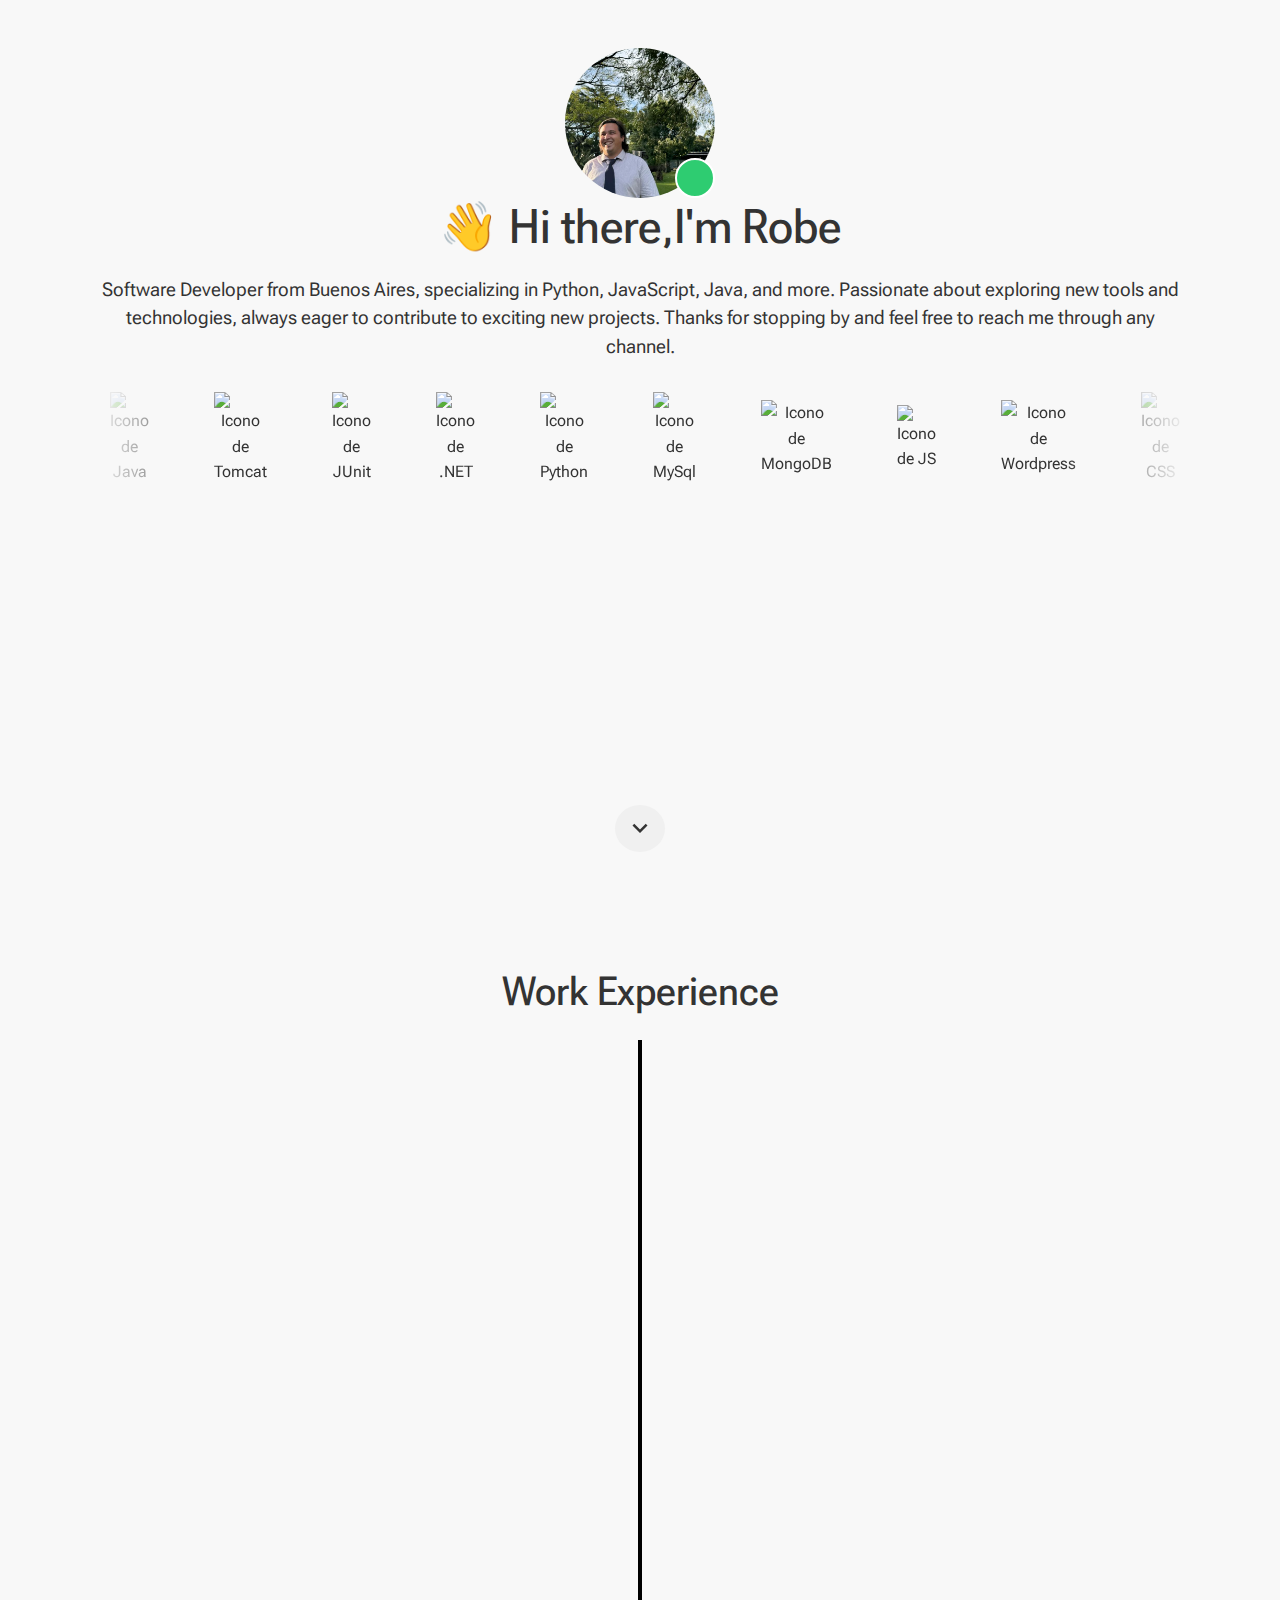
==== src/index.html @ 0a7ef0d7 "Initial commit" ====
<!DOCTYPE html>
<html lang="es">

<head>
    <meta charset="UTF-8">
    <meta name="viewport" content="width=device-width, initial-scale=1.0">
    <title>Roberto Sanabria</title>
    <!-- Bootstrap CSS -->
    <link href="https://cdn.jsdelivr.net/npm/bootstrap@5.3.0/dist/css/bootstrap.min.css" rel="stylesheet">
    <link rel="preconnect" href="https://fonts.googleapis.com">
    <link rel="preconnect" href="https://fonts.gstatic.com" crossorigin>
    <link href="https://fonts.googleapis.com/css2?family=Roboto+Flex:opsz,wght@8..144,100..1000&display=swap"
        rel="stylesheet">
        <link rel="icon" href="assets/images/bars-sort.svg" type="image/x-icon">
    <link rel="stylesheet" type="text/css"
        href="https://cdnjs.cloudflare.com/ajax/libs/slick-carousel/1.8.1/slick.min.css" />
    <link rel="stylesheet" type="text/css"
        href="https://cdnjs.cloudflare.com/ajax/libs/slick-carousel/1.8.1/slick-theme.min.css" />
    <script src="https://code.jquery.com/jquery-3.6.0.min.js"></script>
    <script type="text/javascript"
        src="https://cdnjs.cloudflare.com/ajax/libs/slick-carousel/1.8.1/slick.min.js"></script>

    <link rel="stylesheet" href="assets/css/styles.css">
    <script src="assets/js/scripts.js"></script>
</head>

<body>

    <!-- Sección de Presentación -->
    <section id="presentacion" class="container text-center py-5">
        <div class="contenedor">
            <div class="perfil-con-estado">
                <img src="assets/images/profile.png" alt="Foto de perfil de Roberto" class="foto-perfil">
                <span class="estado-online"></span>
            </div>
            <div class="contenido">
                <h1>👋 Hi there,<span class="changing-text">I'm Roberto</span></h1>
                <p>Software Developer from Buenos Aires, specializing in Python, JavaScript, Java, and more. Passionate
                    about exploring new tools and technologies, always eager to contribute to exciting new projects.
                    Thanks for stopping by and feel free to reach me through any channel.
                </p>
            </div>
            <div class="hero-slider">
                <ul class="slider-list animate-infinite-scroll">
                    <!-- Iconos originales -->
                    <li><img src="https://raw.githubusercontent.com/marwin1991/profile-technology-icons/refs/heads/main/icons/java.png"
                            alt="Icono de Java" class="icono"></li>
                    <li><img src="https://raw.githubusercontent.com/marwin1991/profile-technology-icons/refs/heads/main/icons/tomcat.png"
                            alt="Icono de Tomcat" class="icono"></li>
                    <li><img src="https://raw.githubusercontent.com/marwin1991/profile-technology-icons/refs/heads/main/icons/junit.png"
                            alt="Icono de JUnit" class="icono"></li>
                    <li><img src="https://raw.githubusercontent.com/marwin1991/profile-technology-icons/refs/heads/main/icons/_net_core.png"
                            alt="Icono de .NET" class="icono"></li>
                    <li><img src="https://raw.githubusercontent.com/marwin1991/profile-technology-icons/refs/heads/main/icons/python.png"
                            alt="Icono de Python" class="icono"></li>
                    <li><img src="https://raw.githubusercontent.com/marwin1991/profile-technology-icons/refs/heads/main/icons/mysql.png"
                            alt="Icono de MySql" class="icono"></li>
                    <li><img src="https://raw.githubusercontent.com/marwin1991/profile-technology-icons/refs/heads/main/icons/mongodb.png"
                            alt="Icono de MongoDB" class="icono"></li>
                    <li><img src="https://raw.githubusercontent.com/marwin1991/profile-technology-icons/refs/heads/main/icons/javascript.png"
                            alt="Icono de JS" class="icono"></li>
                    <li><img src="https://raw.githubusercontent.com/marwin1991/profile-technology-icons/refs/heads/main/icons/wordpress.png"
                            alt="Icono de Wordpress" class="icono"></li>
                    <li><img src="https://raw.githubusercontent.com/marwin1991/profile-technology-icons/refs/heads/main/icons/css.png"
                            alt="Icono de CSS" class="icono"></li>
                    <li><img src="https://raw.githubusercontent.com/marwin1991/profile-technology-icons/refs/heads/main/icons/html.png"
                            alt="Icono de HTML" class="icono"></li>
                    <li><img src="https://raw.githubusercontent.com/marwin1991/profile-technology-icons/refs/heads/main/icons/bootstrap.png"
                            alt="Icono de Bootstrap" class="icono"></li>
                    <li><img src="https://raw.githubusercontent.com/marwin1991/profile-technology-icons/refs/heads/main/icons/wix.png"
                            alt="Icono de Wix" class="icono"></li>
                    <li><img src="https://raw.githubusercontent.com/marwin1991/profile-technology-icons/refs/heads/main/icons/figma.png"
                            alt="Icono de Figma" class="icono"></li>
                </ul>
                <ul class="slider-list animate-infinite-scroll">
                    <!-- Iconos duplicados -->
                    <li><img src="https://raw.githubusercontent.com/marwin1991/profile-technology-icons/refs/heads/main/icons/java.png"
                            alt="Icono de Java" class="icono"></li>
                    <li><img src="https://raw.githubusercontent.com/marwin1991/profile-technology-icons/refs/heads/main/icons/tomcat.png"
                            alt="Icono de Tomcat" class="icono"></li>
                    <li><img src="https://raw.githubusercontent.com/marwin1991/profile-technology-icons/refs/heads/main/icons/junit.png"
                            alt="Icono de JUnit" class="icono"></li>
                    <li><img src="https://raw.githubusercontent.com/marwin1991/profile-technology-icons/refs/heads/main/icons/_net_core.png"
                            alt="Icono de .NET" class="icono"></li>
                    <li><img src="https://raw.githubusercontent.com/marwin1991/profile-technology-icons/refs/heads/main/icons/python.png"
                            alt="Icono de Python" class="icono"></li>
                    <li><img src="https://raw.githubusercontent.com/marwin1991/profile-technology-icons/refs/heads/main/icons/mysql.png"
                            alt="Icono de MySql" class="icono"></li>
                    <li><img src="https://raw.githubusercontent.com/marwin1991/profile-technology-icons/refs/heads/main/icons/mongodb.png"
                            alt="Icono de MongoDB" class="icono"></li>
                    <li><img src="https://raw.githubusercontent.com/marwin1991/profile-technology-icons/refs/heads/main/icons/javascript.png"
                            alt="Icono de JS" class="icono"></li>
                    <li><img src="https://raw.githubusercontent.com/marwin1991/profile-technology-icons/refs/heads/main/icons/wordpress.png"
                            alt="Icono de Wordpress" class="icono"></li>
                    <li><img src="https://raw.githubusercontent.com/marwin1991/profile-technology-icons/refs/heads/main/icons/css.png"
                            alt="Icono de CSS" class="icono"></li>
                    <li><img src="https://raw.githubusercontent.com/marwin1991/profile-technology-icons/refs/heads/main/icons/html.png"
                            alt="Icono de HTML" class="icono"></li>
                    <li><img src="https://raw.githubusercontent.com/marwin1991/profile-technology-icons/refs/heads/main/icons/bootstrap.png"
                            alt="Icono de Bootstrap" class="icono"></li>
                    <li><img src="https://raw.githubusercontent.com/marwin1991/profile-technology-icons/refs/heads/main/icons/wix.png"
                            alt="Icono de Wix" class="icono"></li>
                    <li><img src="https://raw.githubusercontent.com/marwin1991/profile-technology-icons/refs/heads/main/icons/figma.png"
                            alt="Icono de Figma" class="icono"></li>
                </ul>
            </div>
        </div>
        <a href="#experience" class="scroll-down">
            <svg xmlns="http://www.w3.org/2000/svg" viewBox="0 0 24 24">
                <path d="M7.41 8.59L12 13.17l4.59-4.58L18 10l-6 6-6-6 1.41-1.41z" />
            </svg>
        </a>
    </section>
    <!-- Sección de Experiencia -->
    <!-- Sección de Experiencia Laboral -->
    <section id="experience" class="container py-5">
        <h2 class="text-center mb-4" style="font-size: 40px;">Work Experience</h2>
        <div class="timeline">
            <!-- Robotic-Crew -->
            <div class="timeline-event">
                <div class="timeline-content">
                    <h3><a href="https://www.robotic-crew.com" target="_blank">Robotic-Crew</a></h3>
                    <p class="text-muted">Feb 2025 - Present</p>
                    <p><strong>Software Developer</strong></p>
                    <p>Developing and maintaining software solutions, focusing on automation and efficiency.</p>
                </div>
            </div>

            <!-- GetSauce -->
            <div class="timeline-event">
                <div class="timeline-content">
                    <h3><a href="https://www.getsauce.com" target="_blank">GetSauce</a></h3>
                    <p class="text-muted">May 2023 - Present</p>
                    <p><strong>Manual QA, Website Maintenance</strong></p>
                    <p>Ensuring software quality through rigorous testing and overseeing website performance.</p>
                </div>
            </div>

            <!-- emBlue -->
            <div class="timeline-event">
                <div class="timeline-content">
                    <h3><a href="https://www.embluemail.com" target="_blank">emBlue</a></h3>
                    <p class="text-muted">March 2022 - May 2023</p>
                    <p><strong>Email Marketing Specialist</strong></p>
                    <p>Managed and optimized email campaigns, enhancing customer engagement and retention.</p>
                </div>
            </div>
        </div>
    </section>
    <section id="contact" class="container py-5">
        <div class="contact-section">
            <h2 class="text-center mb-4" style="font-size: 40px;">Get in Touch</h2>
            <div class="text-center">
                <a href="https://www.linkedin.com/in/robertoezequielsanabria/" target="_blank" class="me-3">
                    <svg class="linkedin-icon" xmlns="http://www.w3.org/2000/svg" viewBox="0 0 24 24">
                        <path
                            d="M19 0h-14c-2.761 0-5 2.239-5 5v14c0 2.761 2.239 5 5 5h14c2.762 0 5-2.239 5-5v-14c0-2.761-2.238-5-5-5zm-11 19h-3v-11h3v11zm-1.5-12.268c-.966 0-1.75-.79-1.75-1.764s.784-1.764 1.75-1.764 1.75.79 1.75 1.764-.784 1.764-1.75 1.764zm13.5 12.268h-3v-5.604c0-3.368-4-3.113-4 0v5.604h-3v-11h3v1.765c1.396-2.586 7-2.777 7 2.476v6.759z" />
                    </svg>
                </a>
                <a href="https://github.com/robsanabria" target="_blank">
                    <svg class="github-icon" xmlns="http://www.w3.org/2000/svg" viewBox="0 0 24 24">
                        <path
                            d="M12 0c-6.626 0-12 5.373-12 12 0 5.302 3.438 9.8 8.207 11.387.599.111.793-.261.793-.577v-2.234c-3.338.726-4.033-1.416-4.033-1.416-.546-1.387-1.333-1.756-1.333-1.756-1.089-.745.083-.729.083-.729 1.205.084 1.839 1.237 1.839 1.237 1.07 1.834 2.807 1.304 3.492.997.107-.775.418-1.305.762-1.604-2.665-.305-5.467-1.334-5.467-5.931 0-1.311.469-2.381 1.236-3.221-.124-.303-.535-1.524.117-3.176 0 0 1.008-.322 3.301 1.23.957-.266 1.983-.399 3.003-.404 1.02.005 2.047.138 3.006.404 2.291-1.552 3.297-1.23 3.297-1.23.653 1.653.242 2.874.118 3.176.766.84 1.235 1.911 1.235 3.221 0 4.609-2.807 5.624-5.479 5.921.43.372.823 1.102.823 2.222v3.293c0 .319.192.694.801.576 4.765-1.589 8.199-6.086 8.199-11.386 0-6.627-5.373-12-12-12z" />
                    </svg>
                </a>
            </div>
        </div>
    </section>


    <!-- Footer -->


    <!-- Bootstrap JS -->
    <script src="https://cdn.jsdelivr.net/npm/bootstrap@5.3.0/dist/js/bootstrap.bundle.min.js"></script>
</body>

</html>
---- src/assets/css/styles.css ----
:root {
    --primary-bg: #f8f8f8;
    --primary-text: #333;
    --secondary-text: #000;
    --accent-color: #2ecc71;
    --font-family: 'Roboto Flex', sans-serif;
    --transition-duration: 0.3s;
}


html {
    scroll-behavior: smooth;
}

/* Estilos para la sección de Presentación */
body {
    font-family: var(--font-family);
    background-color: var(--primary-bg);
    color: var(--primary-text);
    margin: 0;
    padding: 0;
    line-height: 1.6;
    box-sizing: border-box;
}

/* Hero Section */
#presentacion {
    display: flex;
    flex-direction: column;
    /* Cambia a columna para mejor alineación */
    justify-content: center;
    align-items: center;
    padding: 50px 20px;
    background-color: #f8f8f8;
    width: 100%;
    height: 100vh;
    /* Ocupa toda la altura del viewport */
    box-sizing: border-box;
    /* Asegura que el padding no desborde */
    margin-bottom: 20px;
}

#presentacion .contenedor {
    display: flex;
    flex-direction: column;
    /* Cambia a columna en pantallas pequeñas */
    align-items: center;
    max-width: 1200px;
    width: 100%;
    margin: 0 auto;
    text-align: center;
    /* Centra el texto */
    height: 100%;
    /* Asegura que el contenedor también ocupe el alto completo */
}

.perfil-con-estado {
    position: relative;
    /* Esto es necesario para posicionar el estado dentro del contenedor */
    display: inline-block;
    /* Asegura que el perfil se comporte como un bloque en línea */
}

.foto-perfil {
    width: 150px;
    height: 150px;
    border-radius: 50%;
    object-fit: cover;
    display: block;
}

.estado-online {
    position: absolute;
    bottom: 0px;
    right: 0px;
    width: 40px;
    height: 40px;
    background-color: var(--accent-color);
    border-radius: 50%;
    border: 2px solid white;
}

@media (max-width: 768px) {
    .estado-online {
        width: 30px;
        /* Reduce el tamaño en pantallas pequeñas */
        height: 30px;
    }
}

@media (max-width: 480px) {
    .estado-online {
        width: 20px;
        /* Reduce aún más el tamaño en pantallas muy pequeñas */
        height: 20px;
    }
}

#presentacion h1 {
    font-size: 3rem;
    margin-bottom: 20px;
}

#presentacion p {
    font-size: 1.2em;
    line-height: 1.5;
    margin-bottom: 20px;
}

/* Estilos para los iconos de tecnologías */
/* Contenedor principal */
.tecnologias {
    width: 100%;
    overflow: hidden;
    /* Oculta el desbordamiento */
    position: relative;
    padding: 20px 0;
    /* Espaciado vertical */
}

/* Estilos del slider */
.slider {
    background: transparent;
    /* Fondo transparente */
    height: auto;
    /* Altura automática */
    margin: auto;
    overflow: hidden;
    position: relative;
    width: 100%;
    /* Ancho completo */
}

/* Efecto de degradado en los bordes */
.slider::before,
.slider::after {
    background: linear-gradient(to right, #f8f8f8 0%, rgba(255, 255, 255, 0) 100%);
    content: "";
    height: 100%;
    position: absolute;
    width: 100px;
    /* Ancho del degradado */
    pointer-events: none;
    /* Asegura que no interfiera con la interacción del usuario */
    z-index: 1;
    /* Asegura que el degradado esté por encima del contenido */
}

.slider::before {
    left: 0;
    top: 0;
}

.slider::after {
    background: linear-gradient(to left, #f8f8f8 0%, rgba(255, 255, 255, 0) 100%);
    right: 0;
    top: 0;
}

/* Animación del slider */
/* Velocidad de la animación */
@keyframes scroll {
    0% {
        transform: translateX(0);
    }

    100% {
        transform: translateX(calc(-100px * 14));
        /* Ajusta según el número de iconos */
    }
}

/* Pista del slider */
.slide-track {
    animation: scroll 20s linear infinite;
    /* Reemplaza la variable con un valor estático */
    display: flex;
    width: calc(100px * 28);
    /* Ajusta según el número de iconos duplicados */
}

/* Estilos de cada slide */
.slide {
    height: 100px;
    width: 100px;
    /* Tamaño de los iconos */
    display: flex;
    align-items: center;
    justify-content: center;
}

/* Estilos de los iconos */
.icono {
    width: 50px;
    height: 50px;
    margin-right: 20px;
    flex-shrink: 0;
    object-fit: contain;
    transition: transform var(--transition-duration) ease;
}

#presentacion .tecnologias {
    margin-top: 20px;
    width: 100%;
    max-width: 1100px;
    /* Limita el ancho máximo del contenedor */
    overflow: hidden;
    /* Asegura que el contenido desbordado no sea visible */
    box-sizing: border-box;
    /* Incluye padding y borde en el ancho total */
    margin-left: auto;
    /* Centra el contenedor horizontalmente */
    margin-right: auto;
}

#presentacion .iconos-animados {
    display: flex;
    flex-wrap: nowrap;
    /* Mantiene los iconos en una sola fila */
    gap: 10px;
}

/* Media Queries para Responsividad */
@media (max-width: 768px) {
    #presentacion {
        padding: 30px 10px;
        /* Reduce el padding en pantallas pequeñas */
    }

    #presentacion .contenedor {
        flex-direction: column;
        /* Cambia a columna en pantallas pequeñas */
    }

    #presentacion .perfil-con-estado {
        margin-right: 0;
        /* Elimina el margen lateral */
        margin-bottom: 20px;
        /* Añade margen inferior */
    }

    #presentacion h1 {
        font-size: 1.8rem;
        /* Reduce el tamaño del texto */
    }

    #presentacion p {
        font-size: 0.95em;
        /* Ajusta el tamaño del texto */
    }

    #presentacion .foto-perfil {
        width: 100px;
        /* Reduce el tamaño de la foto */
        height: 100px;
    }

    #presentacion .iconos-animados {
        justify-content: center;
        /* Centra los iconos */
        flex-wrap: wrap;
        /* Permite que los iconos se ajusten en varias filas */
        gap: 15px;
        /* Aumenta el espacio entre iconos */
    }

    .slider {
        width: 100%;
        /* Asegura que el slider ocupe todo el ancho */
        overflow-x: scroll;
        /* Permite desplazamiento horizontal */
        display: flex;
        justify-content: flex-start;
    }

    .slide-track {
        animation: none;
        /* Desactiva la animación en pantallas pequeñas */
        display: flex;
        flex-wrap: nowrap;
        /* Mantiene los iconos en una fila */
    }

    .slide {
        width: 80px;
        /* Reduce el tamaño de los iconos */
        height: 80px;
    }

    .icono {
        width: 40px;
        /* Ajusta el tamaño de los iconos */
        height: 40px;
    }
}

@media (max-width: 480px) {
    #presentacion h1 {
        font-size: 1.5rem;
        /* Ajusta aún más el tamaño del texto */
    }

    #presentacion p {
        font-size: 0.9em;
        /* Reduce el tamaño del texto */
    }

    #presentacion .foto-perfil {
        width: 80px;
        /* Reduce aún más el tamaño de la foto */
        height: 80px;
    }
}

footer {
    text-align: center;
    padding: 10px 0;
    background: #333;
    color: #fff;
    margin-top: 70px;
}

/* Contenedor principal del slider */
.hero-slider {
    display: inline-flex;
    overflow: hidden;
    width: 100%;
    /* Ajusta el ancho según tu diseño */
    mask-image: linear-gradient(90deg, rgba(0, 0, 0, 0) 0px, rgb(0, 0, 0) 128px, rgb(0, 0, 0) calc(100% - 128px), rgba(0, 0, 0, 0));
    flex-wrap: nowrap;
    align-items: center;
    /* Asegura que los iconos estén centrados verticalmente */

    min-height: 100px;
    /* Altura mínima para evitar recortes */
    padding: 10px 0;
    /* Espaciado vertical */
}

/* Lista de elementos del slider */
.slider-list {
    display: flex;
    flex-direction: row;
    align-items: center;
    justify-content: flex-start;
    width: 1760px;
    /* Ajusta según el número de iconos */
    gap: 5px;
    /* Espacio entre iconos */
    list-style: none;
    padding: 0;
    margin: 0;
}

/* Elementos individuales del slider */
.slider-list li {
    margin-left: 20px;
    margin-right: 20px;
}

/* Estilos de los iconos */
.icono {
    width: 50px;
    /* Tamaño de los iconos */
    height: 50px;
    transition: transform 0.3s ease;
    object-fit: contain;
    /* Asegura que los iconos se ajusten sin recortarse */
}

.icono:hover {
    transform: scale(1.2);
    /* Efecto de escala al pasar el ratón */
}

/* Animación de scroll infinito */
.animate-infinite-scroll {
    animation: scroll 20s linear infinite;
}

@keyframes scroll {
    0% {
        transform: translateX(0);
    }

    100% {
        transform: translateX(-100%);
    }
}

.changing-text {
    display: inline-block;
    position: relative;
}

.changing-text::after {
    content: "";
    /* Cursor */
    position: absolute;
    right: -5px;
    top: 50%;
    /* Centrar verticalmente */
    transform: translateY(-50%);
    /* Ajustar posición vertical */
    animation: blink 0.7s infinite;
}

@keyframes blink {

    0%,
    100% {
        opacity: 1;
    }

    50% {
        opacity: 0;
    }
}

/* Timeline container */
.timeline {
    position: relative;
    max-width: 800px;
    margin: 0 auto;
    padding: 40px 0;

}

/* Black divider line */
.timeline::before {
    content: '';
    position: absolute;
    top: 0;
    bottom: 0;
    width: 4px;
    background: #000;
    /* Changed from blue to black */
    left: 50%;
    margin-left: -2px;
}

.timeline-event {
    padding: 20px 40px;
    position: relative;
    width: 50%;
    opacity: 0;
    /* For animations */
    transform: translateY(30px);
    transition: opacity 0.6s ease-out, transform 0.6s ease-out;
}

.timeline-event:nth-child(odd) {
    left: 0;
    text-align: right;
}

.timeline-event:nth-child(even) {
    left: 50%;
    text-align: left;
}

/* Event content */
.timeline-content {
    padding: 20px;
    background: #f8f9fa;
    border-radius: 10px;
    position: relative;
    box-shadow: 0 4px 8px rgba(0, 0, 0, 0.1);
}

/* Triangle indicators */
.timeline-event:nth-child(odd) .timeline-content::after {
    content: '';
    position: absolute;
    right: -10px;
    top: 20px;
    border-top: 10px solid transparent;
    border-bottom: 10px solid transparent;
    border-left: 10px solid #f8f9fa;
}

.timeline-event:nth-child(even) .timeline-content::after {
    content: '';
    position: absolute;
    left: -10px;
    top: 20px;
    border-top: 10px solid transparent;
    border-bottom: 10px solid transparent;
    border-right: 10px solid #f8f9fa;
}

/* Responsive Design */
@media (max-width: 768px) {
    .timeline::before {
        left: 20px;
    }

    .timeline-event {
        width: 100%;
        padding-left: 70px;
        padding-right: 25px;
        text-align: left !important;
    }

    .timeline-event:nth-child(odd),
    .timeline-event:nth-child(even) {
        left: 0;
    }

    .timeline-event:nth-child(odd) .timeline-content::after,
    .timeline-event:nth-child(even) .timeline-content::after {
        left: 60px;
        border-right: 10px solid #f8f9fa;
        border-left: none;
    }
}

/* Scroll Animation */
.timeline-event.show {
    opacity: 1;
    transform: translateY(0);
}

.timeline-content h3 a {
    text-decoration: none;
    color: inherit;
    font-weight: bold;
    transition: transform 0.2s ease-in-out;
    /* Suaviza la animación */
}

.timeline-content h3 a:hover {
    transform: scale(1.1);
    /* Aumenta el tamaño un 10% */
}

.scroll-down {
    width: 50px;
    /* Ajusta el tamaño */
    height: 50px;
    border-radius: 50%;
    /* Para hacerlo circular */
    background-color: #f0f0f0;
    /* Color de fondo */
    display: flex;
    justify-content: center;
    align-items: center;
    border: none;
    /* Elimina el borde */
    cursor: pointer;
    /* Cambia el cursor al pasar por encima */
    transition: background-color 0.3s ease;
    /* Transición para el fondo */
}

.scroll-down:hover {
    background-color: #e0e0e0;
    /* Cambia el color de fondo al hacer hover */
}

.scroll-down svg {
    width: 30px;
    /* Ajusta el tamaño de la flecha */
    height: 30px;
    fill: #333;
    /* Color de la flecha */
    transition: fill 0.3s ease;
    /* Transición para el color */
}

.scroll-down:hover svg {
    fill: #3a3b3c;
    /* Cambia el color de la flecha al hacer hover */
}

.contact-section {
    text-align: center;
    padding: 20px;
    background-color: #f8f8f8;
    border-radius: 10px;
    margin: 20px;
}

.contact-section h2 {
    font-size: 40px;
    margin-bottom: 25px;
}

.contact-section a {
    display: inline-block;
    text-decoration: none;
    margin: 0 10px;
}

.contact-section svg {
    width: 50px;
    height: 50px;
}

.linkedin-icon {
    fill: #333;
    ;
    /* Color de LinkedIn */
}

.github-icon {
    fill: #333;
    /* Color de GitHub */
}

.contact-section a:hover .linkedin-icon {
    fill: #000;
    /* Color más oscuro al pasar el ratón */
}

.contact-section a:hover .github-icon {
    fill: #000;
    /* Color más oscuro al pasar el ratón */
}

/* Estilo inicial de los eventos del timeline */
.timeline-event {
    opacity: 0;
    transform: translateY(30px); /* Posición inicial (fuera de vista) */
    transition: opacity 0.6s ease, transform 0.6s ease; /* Transición suave */
}

/* Cuando el evento es visible */
.timeline-event.show {
    opacity: 1;
    transform: translateY(0); /* Posición final (visible) */
}

/* Cuando el evento se oculta */
.timeline-event.hide {
    opacity: 0;
    transform: translateY(-30px); /* Movimiento hacia arriba al ocultarse */
}

/* Estilo inicial de la sección de contacto */
#contact {
    opacity: 0;
    transform: translateY(30px); /* Posición inicial (fuera de vista) */
    transition: opacity 0.6s ease, transform 0.6s ease; /* Transición suave */
}

/* Cuando la sección de contacto es visible */
#contact.show {
    opacity: 1;
    transform: translateY(0); /* Posición final (visible) */
}

/* Cuando la sección de contacto se oculta */
#contact.hide {
    opacity: 0;
    transform: translateY(-30px); /* Movimiento hacia arriba al ocultarse */
}
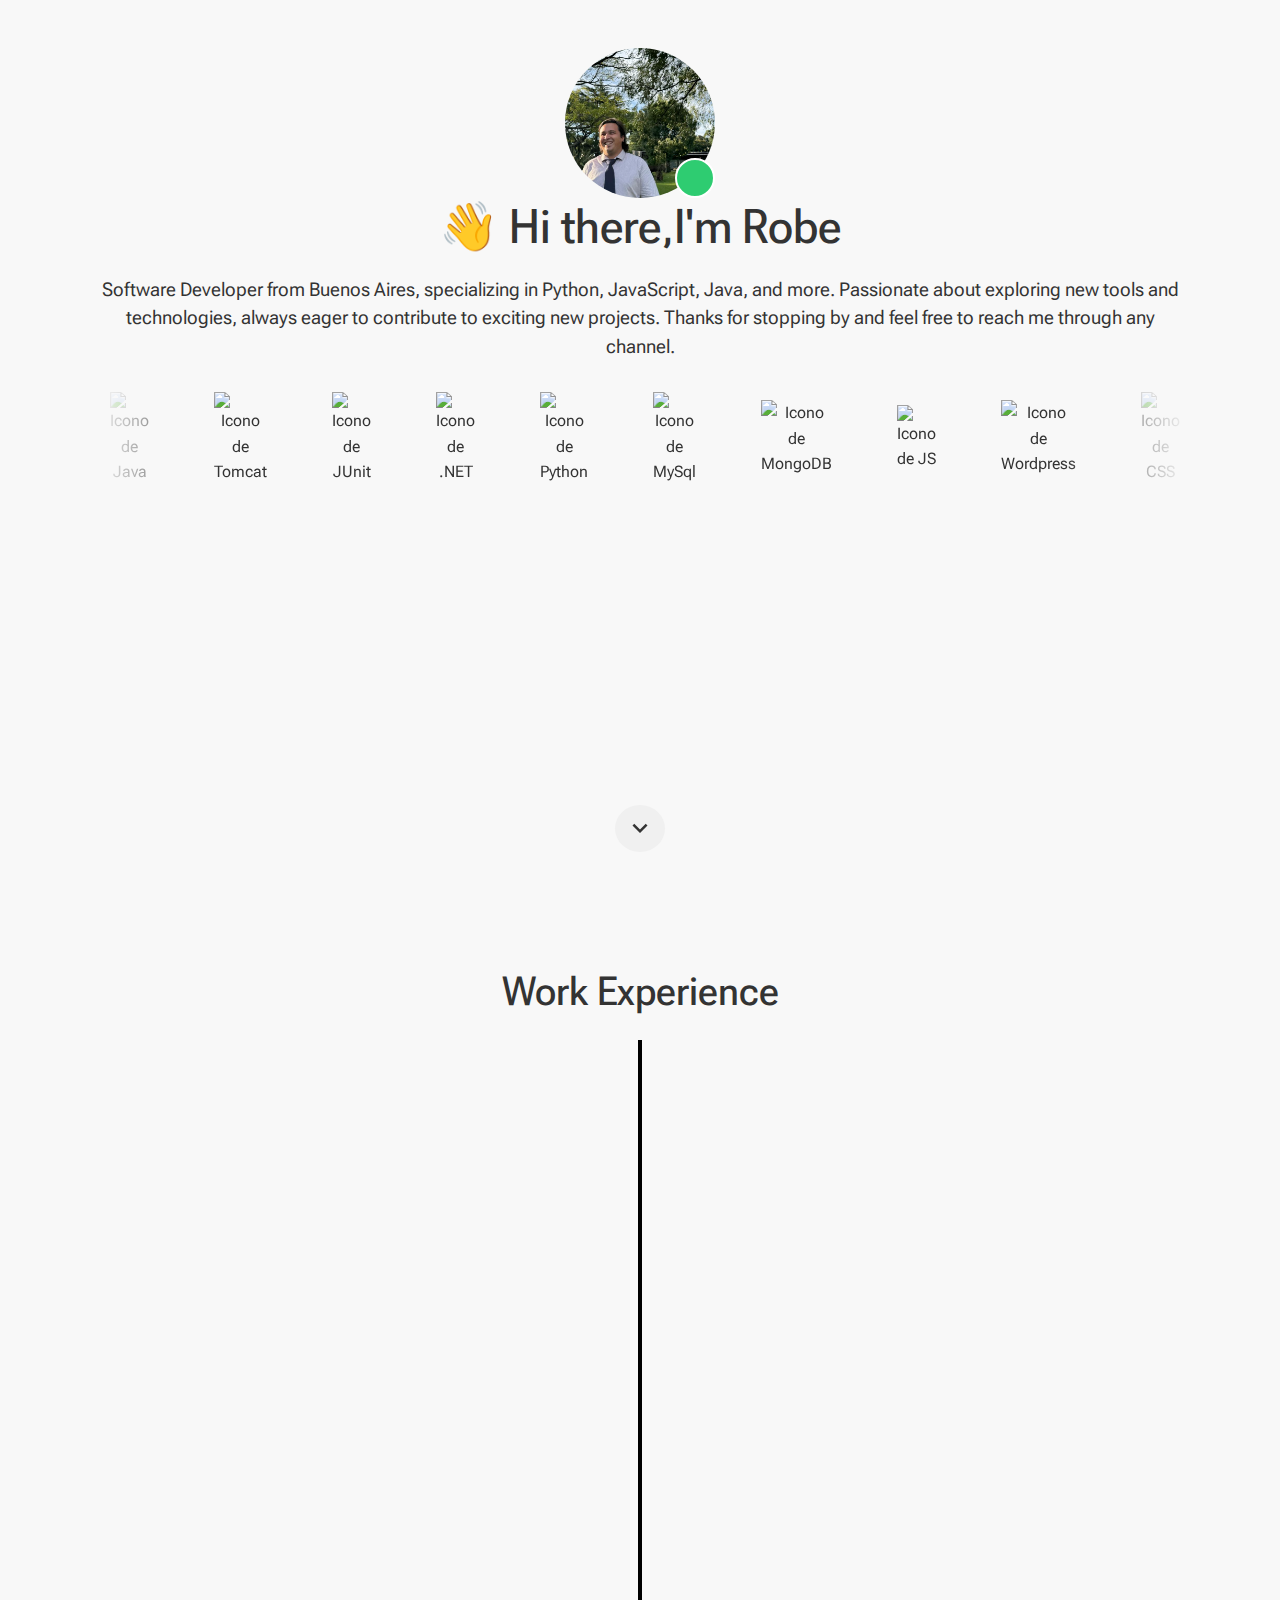
==== commit 12037d36: "Job description" ====
--- a/src/index.html
+++ b/src/index.html
@@ -11,7 +11,7 @@
     <link rel="preconnect" href="https://fonts.gstatic.com" crossorigin>
     <link href="https://fonts.googleapis.com/css2?family=Roboto+Flex:opsz,wght@8..144,100..1000&display=swap"
         rel="stylesheet">
-        <link rel="icon" href="assets/images/bars-sort.svg" type="image/x-icon">
+    <link rel="icon" href="assets/images/bars-sort.svg" type="image/x-icon">
     <link rel="stylesheet" type="text/css"
         href="https://cdnjs.cloudflare.com/ajax/libs/slick-carousel/1.8.1/slick.min.css" />
     <link rel="stylesheet" type="text/css"
@@ -105,7 +105,7 @@
                 </ul>
             </div>
         </div>
-        <a href="#experience" class="scroll-down">
+        <a href="#experience" class="scroll-down" alt="Boton de Scroll">
             <svg xmlns="http://www.w3.org/2000/svg" viewBox="0 0 24 24">
                 <path d="M7.41 8.59L12 13.17l4.59-4.58L18 10l-6 6-6-6 1.41-1.41z" />
             </svg>
@@ -120,7 +120,7 @@
             <div class="timeline-event">
                 <div class="timeline-content">
                     <h3><a href="https://www.robotic-crew.com" target="_blank">Robotic-Crew</a></h3>
-                    <p class="text-muted">Feb 2025 - Present</p>
+                    <p class="text-muted">Cordoba, Argentina / Feb 2025 - Present</p>
                     <p><strong>Software Developer</strong></p>
                     <p>Developing and maintaining software solutions, focusing on automation and efficiency.</p>
                 </div>
@@ -130,7 +130,7 @@
             <div class="timeline-event">
                 <div class="timeline-content">
                     <h3><a href="https://www.getsauce.com" target="_blank">GetSauce</a></h3>
-                    <p class="text-muted">May 2023 - Present</p>
+                    <p class="text-muted">Ney York, USA / May 2023 - Present</p>
                     <p><strong>Manual QA, Website Maintenance</strong></p>
                     <p>Ensuring software quality through rigorous testing and overseeing website performance.</p>
                 </div>
@@ -140,7 +140,7 @@
             <div class="timeline-event">
                 <div class="timeline-content">
                     <h3><a href="https://www.embluemail.com" target="_blank">emBlue</a></h3>
-                    <p class="text-muted">March 2022 - May 2023</p>
+                    <p class="text-muted">Buenos Aires, Argentina / March 2022 - May 2023</p>
                     <p><strong>Email Marketing Specialist</strong></p>
                     <p>Managed and optimized email campaigns, enhancing customer engagement and retention.</p>
                 </div>
@@ -151,13 +151,13 @@
         <div class="contact-section">
             <h2 class="text-center mb-4" style="font-size: 40px;">Get in Touch</h2>
             <div class="text-center">
-                <a href="https://www.linkedin.com/in/robertoezequielsanabria/" target="_blank" class="me-3">
+                <a href="https://www.linkedin.com/in/robertoezequielsanabria/" target="_blank" class="me-3" alt="Icono de Linkedin">
                     <svg class="linkedin-icon" xmlns="http://www.w3.org/2000/svg" viewBox="0 0 24 24">
                         <path
                             d="M19 0h-14c-2.761 0-5 2.239-5 5v14c0 2.761 2.239 5 5 5h14c2.762 0 5-2.239 5-5v-14c0-2.761-2.238-5-5-5zm-11 19h-3v-11h3v11zm-1.5-12.268c-.966 0-1.75-.79-1.75-1.764s.784-1.764 1.75-1.764 1.75.79 1.75 1.764-.784 1.764-1.75 1.764zm13.5 12.268h-3v-5.604c0-3.368-4-3.113-4 0v5.604h-3v-11h3v1.765c1.396-2.586 7-2.777 7 2.476v6.759z" />
                     </svg>
                 </a>
-                <a href="https://github.com/robsanabria" target="_blank">
+                <a href="https://github.com/robsanabria" target="_blank" alt="Icono de github">
                     <svg class="github-icon" xmlns="http://www.w3.org/2000/svg" viewBox="0 0 24 24">
                         <path
                             d="M12 0c-6.626 0-12 5.373-12 12 0 5.302 3.438 9.8 8.207 11.387.599.111.793-.261.793-.577v-2.234c-3.338.726-4.033-1.416-4.033-1.416-.546-1.387-1.333-1.756-1.333-1.756-1.089-.745.083-.729.083-.729 1.205.084 1.839 1.237 1.839 1.237 1.07 1.834 2.807 1.304 3.492.997.107-.775.418-1.305.762-1.604-2.665-.305-5.467-1.334-5.467-5.931 0-1.311.469-2.381 1.236-3.221-.124-.303-.535-1.524.117-3.176 0 0 1.008-.322 3.301 1.23.957-.266 1.983-.399 3.003-.404 1.02.005 2.047.138 3.006.404 2.291-1.552 3.297-1.23 3.297-1.23.653 1.653.242 2.874.118 3.176.766.84 1.235 1.911 1.235 3.221 0 4.609-2.807 5.624-5.479 5.921.43.372.823 1.102.823 2.222v3.293c0 .319.192.694.801.576 4.765-1.589 8.199-6.086 8.199-11.386 0-6.627-5.373-12-12-12z" />
--- a/src/assets/css/styles.css
+++ b/src/assets/css/styles.css
@@ -654,4 +654,5 @@
 #contact.hide {
     opacity: 0;
     transform: translateY(-30px); /* Movimiento hacia arriba al ocultarse */
-}+}
+
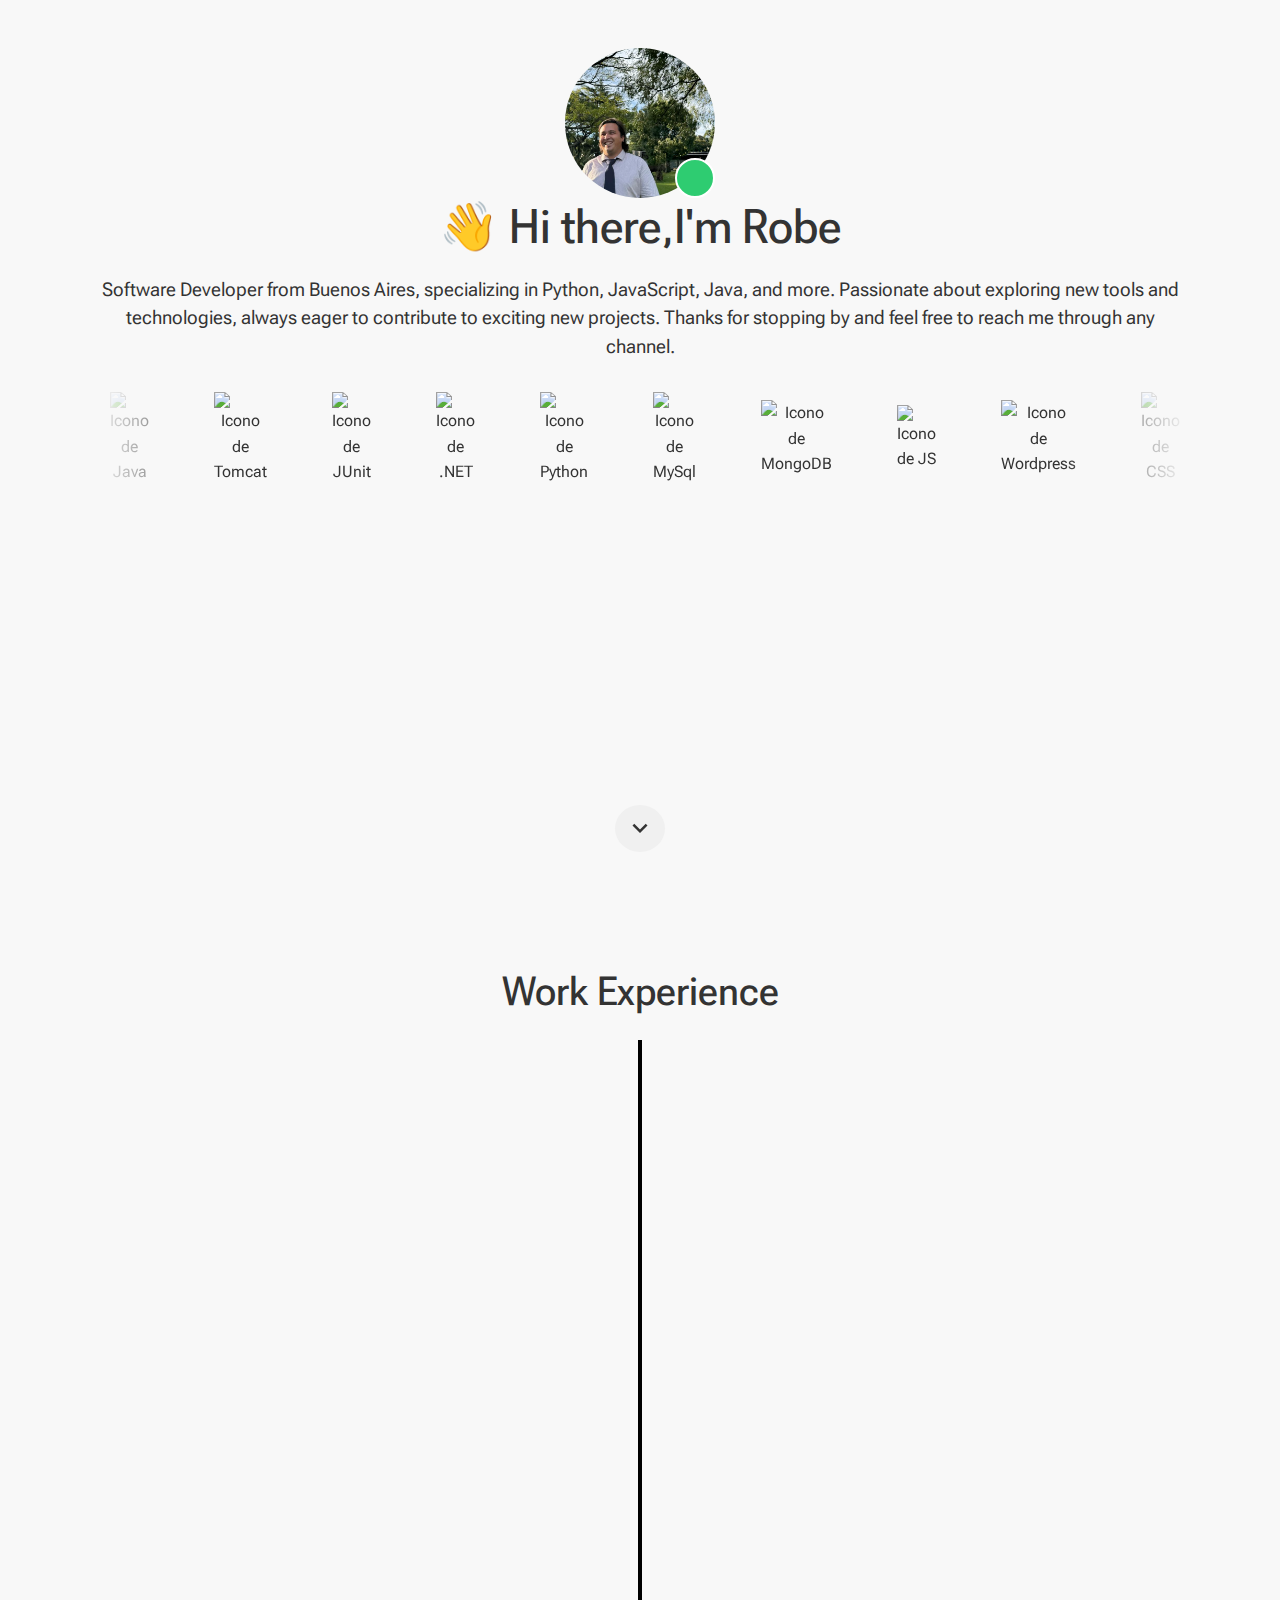
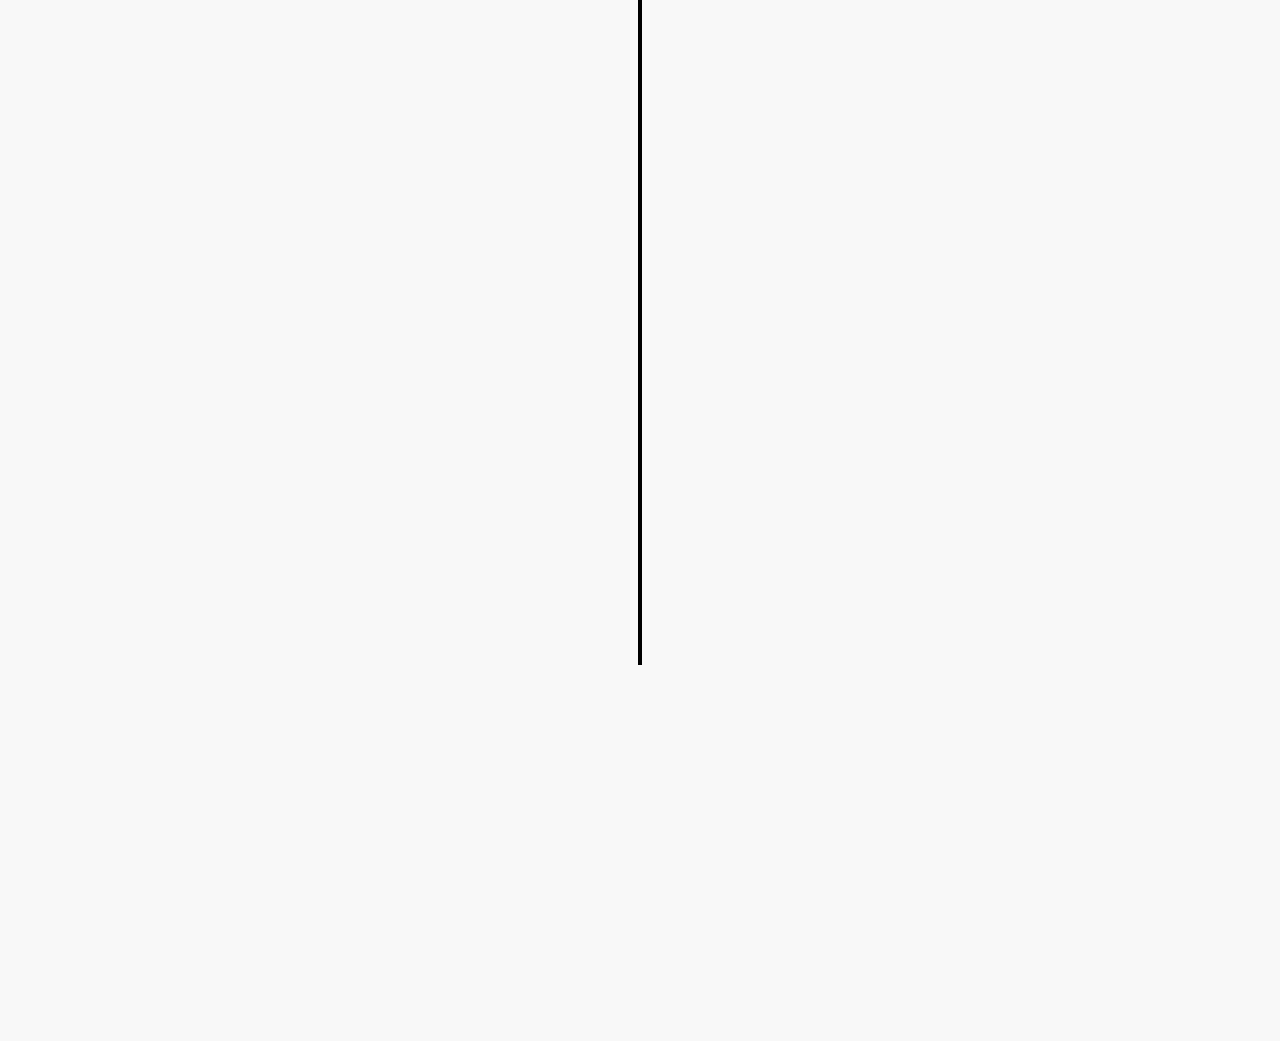
==== commit a842b8fc: "fix" ====
--- a/src/index.html
+++ b/src/index.html
@@ -123,6 +123,10 @@
                     <p class="text-muted">Cordoba, Argentina / Feb 2025 - Present</p>
                     <p><strong>Software Developer</strong></p>
                     <p>Developing and maintaining software solutions, focusing on automation and efficiency.</p>
+                    <ul class="list-inline d-flex justify-content-center">
+                        <li class="list-inline-item"><span class="badge bg-dark">PYTHON</span></li>
+                        <li class="list-inline-item"><span class="badge bg-dark">ROS 2</span></li>
+                        <li class="list-inline-item"><span class="badge bg-dark">LINUX</span></li>
                 </div>
             </div>
 
@@ -130,9 +134,19 @@
             <div class="timeline-event">
                 <div class="timeline-content">
                     <h3><a href="https://www.getsauce.com" target="_blank">GetSauce</a></h3>
-                    <p class="text-muted">Ney York, USA / May 2023 - Present</p>
+                    <p class="text-muted">New York, USA / May 2023 - Present</p>
                     <p><strong>Manual QA, Website Maintenance</strong></p>
                     <p>Ensuring software quality through rigorous testing and overseeing website performance.</p>
+                    <ul class="list-inline d-flex justify-content-center"></ul>
+                    <li class="list-inline-item"><span class="badge bg-dark">JAVASCRIPT</span></li>
+                    <li class="list-inline-item"><span class="badge bg-dark">PHP</span></li>
+                    <li class="list-inline-item"><span class="badge bg-dark">MONGO DB</span></li>
+                    <li class="list-inline-item"><span class="badge bg-dark">WIX/WORDPRESS</span></li>
+                    <li class="list-inline-item"><span class="badge bg-dark">DATADOG</span></li>
+                    <li class="list-inline-item"><span class="badge bg-dark">FIGMA</span></li>
+                    <li class="list-inline-item"><span class="badge bg-dark">BOOTSTRAP</span></li>
+                    <li class="list-inline-item"><span class="badge bg-dark">QASE TEST MANAGEMENT</span></li>
+                </ul>
                 </div>
             </div>
 
@@ -143,6 +157,11 @@
                     <p class="text-muted">Buenos Aires, Argentina / March 2022 - May 2023</p>
                     <p><strong>Email Marketing Specialist</strong></p>
                     <p>Managed and optimized email campaigns, enhancing customer engagement and retention.</p>
+                    <ul class="list-inline d-flex justify-content-center"></ul>
+                        <li class="list-inline-item"><span class="badge bg-dark">HTML</span></li>
+                        <li class="list-inline-item"><span class="badge bg-dark">CSS</span></li>
+                        <li class="list-inline-item"><span class="badge bg-dark">EMAIL MARKETING</span></li>
+                    </ul>
                 </div>
             </div>
         </div>
